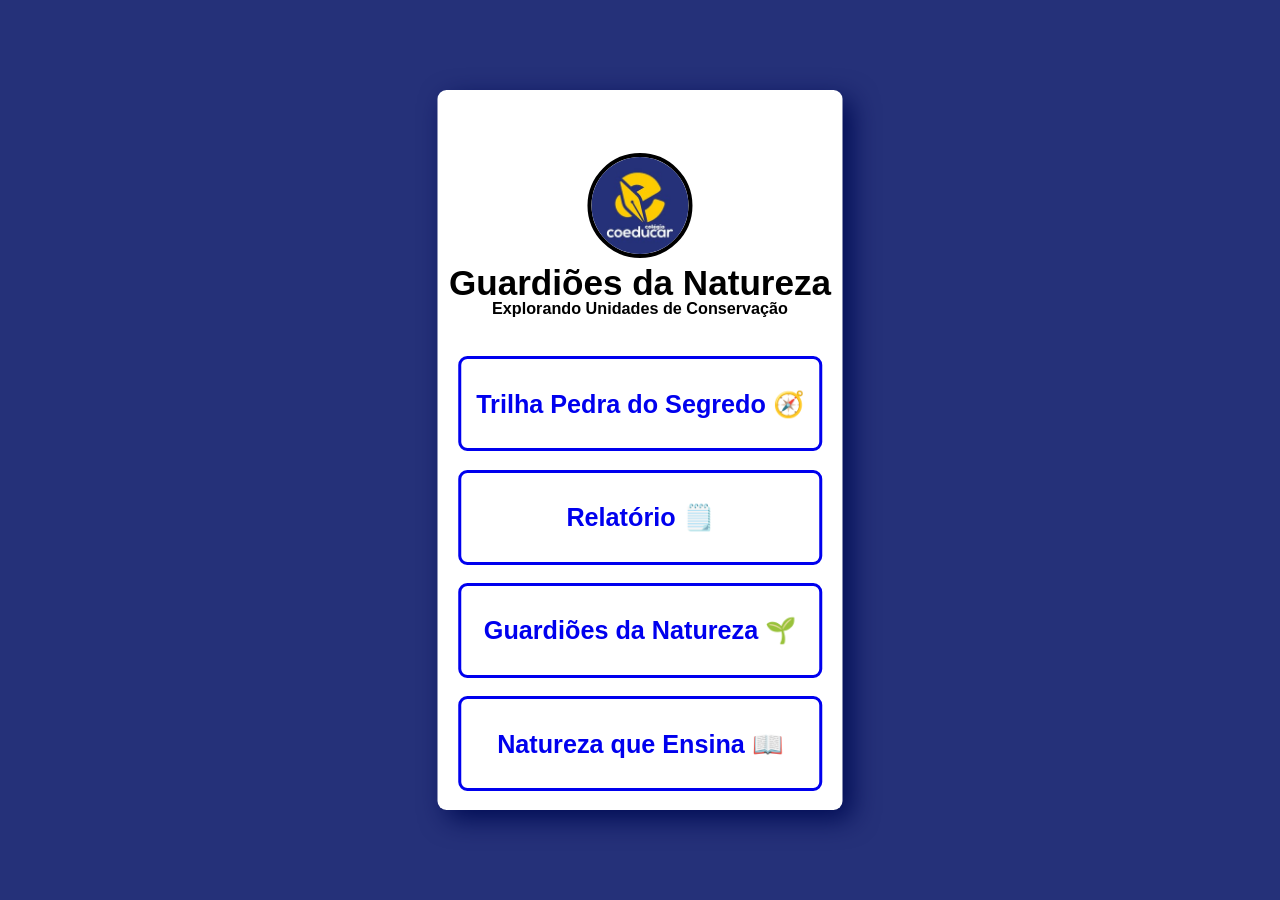
==== index.html @ 2611f814 "Final" ====
<!DOCTYPE html>
<html lang="pt-br">
<head>
    <meta charset="UTF-8">
    <meta name="viewport" content="width=device-width, initial-scale=1.0">
    <link rel="stylesheet" href="style.css">
    <title>Título</title>
</head>
<body>
    <main>
        <div id="Title">
            <h1>Guardiões da Natureza</h1>
            <h2>Explorando Unidades de Conservação</h2>
            <div id="Image">
                <img src="files/logo.jpg">
            </div>
        </div>
        <div id="Links">
            <a class="Link" href="files/mapa_trilha_pedra_do_segredo.html" target="_blank">
                <h3>Trilha Pedra do Segredo 🧭</h3>
            </a>
            <a class="Link" href="files/Relatório Unidades de conservação - DS.pdf" target="_blank">
                <h3>Relatório 🗒️</h3>
            </a>
            <a class="Link" href="https://canva.link/xzwxizz1rywqemj" target="_blank">
                <h3>Guardiões da Natureza  🌱</h3>
            </a>
            <a class="Link" href="files/WhatsApp Video 2026-07-18 at 19.06.32.mp4" target="_blank">
                <h3>Natureza que Ensina 📖</h3>
            </a>
        </div>
    </main>
</body>
</html>
---- style.css ----
body,html {
    height: 100%;
    margin: 0%;
    background-color: rgba(37, 49, 121);
}

main {
    height: 80%;
    aspect-ratio: 90/160;
    border-radius: 1vh;

    transform: translate(-50%,-50%);
    left: 50%;
    top: 50%;
    position: absolute;

    background-color: white;
    box-shadow: 1vh 1vh 3vh rgba(0, 12, 84);
}

#Links {
    width: 90%;
    height: 60%;

    transform: translate(-50%,-50%);
    left: 50%;
    top: 67%;
    position: absolute;
}

.Link {
    width: 100%;
    height: 22%;
    display: block;

    margin-bottom: 5%;

    border: solid 0.4vh;
    box-sizing: border-box;
    border-radius: 1vh;
}

#Title{
    width: 95%;
    height: 25%;

    transform: translate(-50%,0%);
    top: 10%;
    left: 50%;
    position: absolute;
}

#Image {
    height: 11.7vh;
    aspect-ratio: 1/1;

    position: absolute;
    transform: translate(-50%,0%);
    left: 50%;
    top: -5%;
}

img {
    height: 100%;

    border-radius: 100%;
    border: solid 0.5vh;
    box-sizing: border-box;
}

h1{
    width: 100%;

    margin: 0px;
    transform: translate(-50%,-50%);
    top: 67%;
    left: 50%;
    position: absolute;

    font-size: 3.9vh;
    font-family: Arial, Helvetica, sans-serif;
    text-align: center;
}

h2 {
    width: 100%;

    margin: 0px;
    transform: translate(-50%,-50%);
    top: 81%;
    left: 50%;
    position: absolute;

    font-size: 1.8vh; 
    text-align: center;
    font-family: Arial, Helvetica, sans-serif;
}

a{
    position: relative;
}

a:visited {
  color: black;
}

h3{
    width: 100%;
    text-align: center;

    margin: 0px;
    transform: translate(-50%,-50%);
    top: 50%;
    left: 50%;
    position: absolute;

    font-family: Arial, Helvetica, sans-serif;
    font-size: 2.8vh;
}
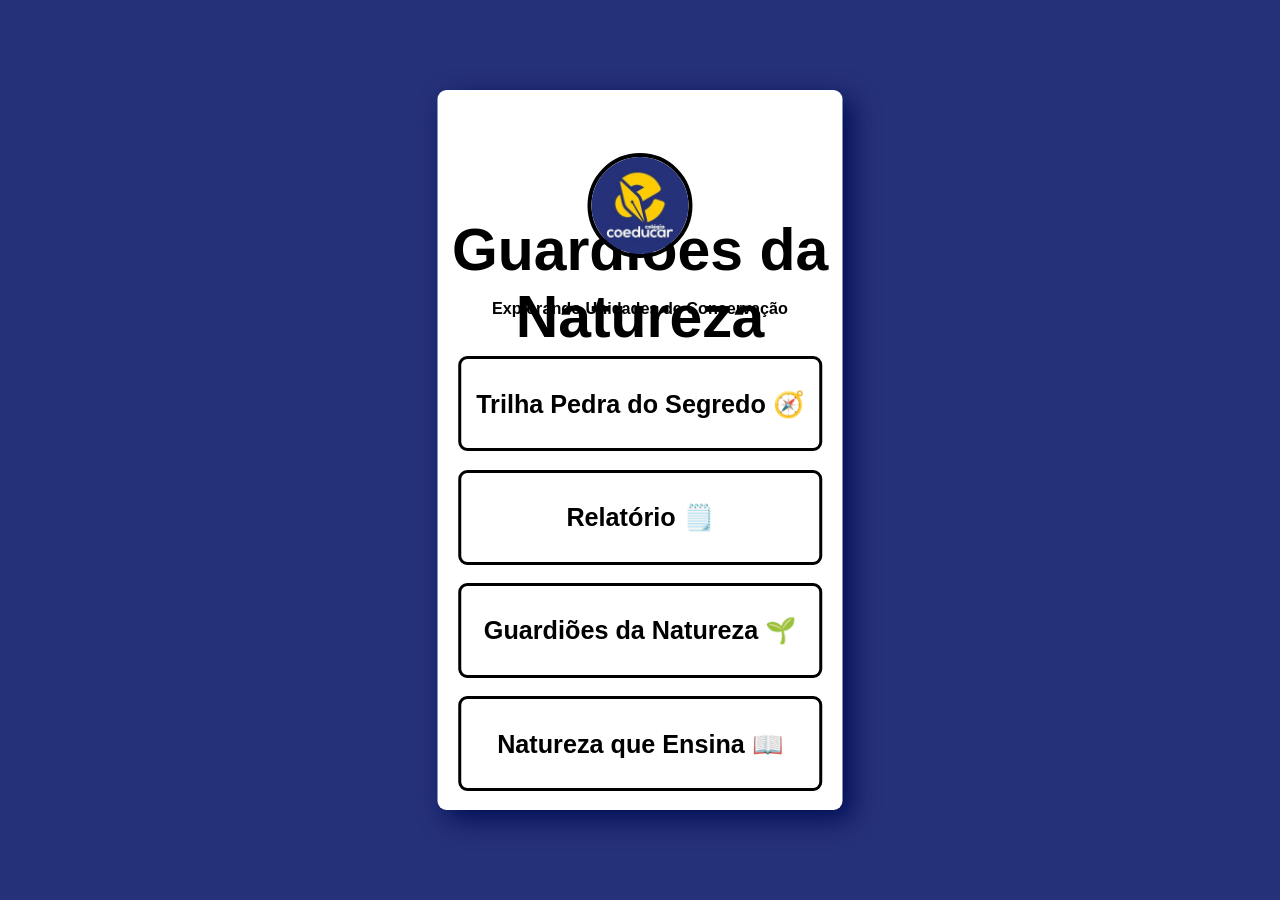
==== commit cac34b34: "Final 2" ====
--- a/index.html
+++ b/index.html
@@ -4,7 +4,7 @@
     <meta charset="UTF-8">
     <meta name="viewport" content="width=device-width, initial-scale=1.0">
     <link rel="stylesheet" href="style.css">
-    <title>Título</title>
+    <title>Guardiões da Natureza</title>
 </head>
 <body>
     <main>
--- a/style.css
+++ b/style.css
@@ -77,7 +77,7 @@
     left: 50%;
     position: absolute;
 
-    font-size: 3.9vh;
+    font-size: 4.6vw;
     font-family: Arial, Helvetica, sans-serif;
     text-align: center;
 }
@@ -98,6 +98,7 @@
 
 a{
     position: relative;
+    color: black;
 }
 
 a:visited {
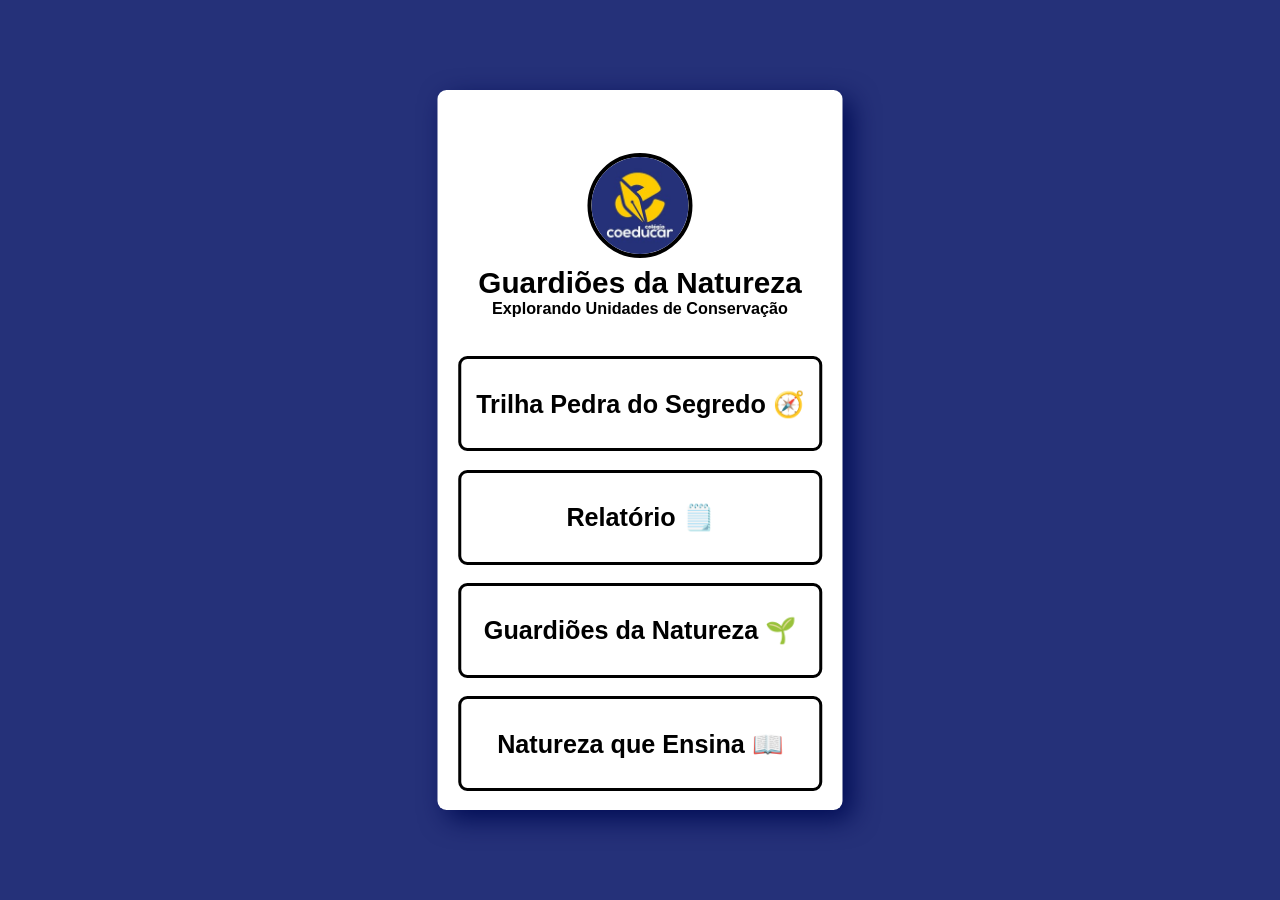
==== commit 607c4645: "final final 2" ====
--- a/index.html
+++ b/index.html
@@ -22,7 +22,7 @@
             <a class="Link" href="files/Relatório Unidades de conservação - DS.pdf" target="_blank">
                 <h3>Relatório 🗒️</h3>
             </a>
-            <a class="Link" href="https://canva.link/xzwxizz1rywqemj" target="_blank">
+            <a class="Link" href="files/Projeto GeoParque UNESCO.pdf" target="_blank">
                 <h3>Guardiões da Natureza  🌱</h3>
             </a>
             <a class="Link" href="files/WhatsApp Video 2026-07-18 at 19.06.32.mp4" target="_blank">
--- a/style.css
+++ b/style.css
@@ -77,9 +77,10 @@
     left: 50%;
     position: absolute;
 
-    font-size: 4.6vw;
     font-family: Arial, Helvetica, sans-serif;
     text-align: center;
+    font-size: 3.3vh;
+    
 }
 
 h2 {
@@ -98,7 +99,10 @@
 
 a{
     position: relative;
-    color: black;
+}
+
+a:link {
+  color: black;
 }
 
 a:visited {
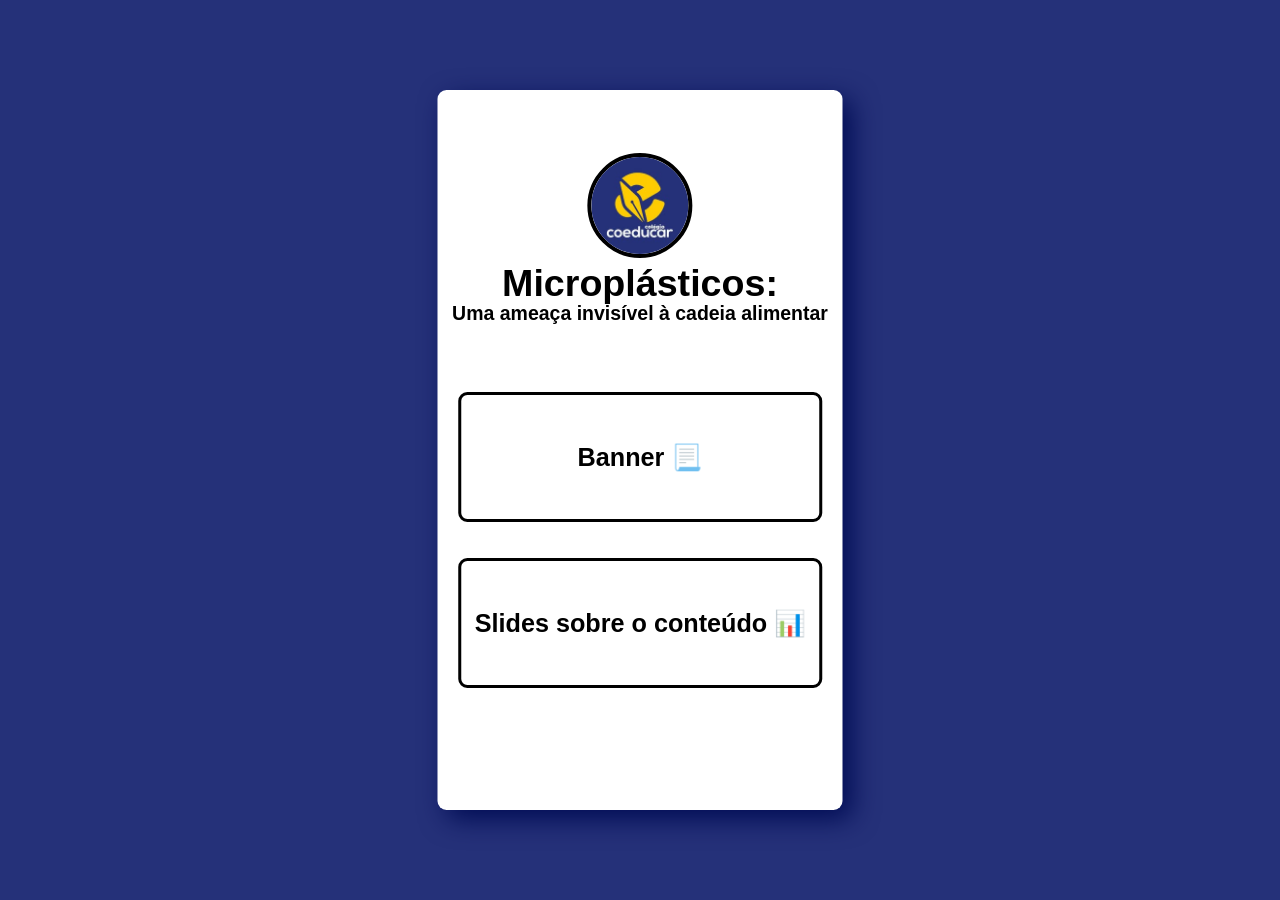
==== commit a4c9d7e2: "novo" ====
--- a/index.html
+++ b/index.html
@@ -9,24 +9,18 @@
 <body>
     <main>
         <div id="Title">
-            <h1>Guardiões da Natureza</h1>
-            <h2>Explorando Unidades de Conservação</h2>
+            <h1>Microplásticos:</h1>
+            <h2>Uma ameaça invisível à cadeia alimentar</h2>
             <div id="Image">
                 <img src="files/logo.jpg">
             </div>
         </div>
         <div id="Links">
-            <a class="Link" href="files/mapa_trilha_pedra_do_segredo.html" target="_blank">
-                <h3>Trilha Pedra do Segredo 🧭</h3>
+            <a class="Link" href="files/banner-de-apresentacao-201.png" target="_blank">
+                <h3>Banner 📃</h3>
             </a>
-            <a class="Link" href="files/Relatório Unidades de conservação - DS.pdf" target="_blank">
-                <h3>Relatório 🗒️</h3>
-            </a>
-            <a class="Link" href="files/Projeto GeoParque UNESCO.pdf" target="_blank">
-                <h3>Guardiões da Natureza  🌱</h3>
-            </a>
-            <a class="Link" href="files/WhatsApp Video 2026-07-18 at 19.06.32.mp4" target="_blank">
-                <h3>Natureza que Ensina 📖</h3>
+            <a class="Link" href="files/Microplásticos.pdf" target="_blank">
+                <h3>Slides sobre o conteúdo 📊</h3>
             </a>
         </div>
     </main>
--- a/style.css
+++ b/style.css
@@ -16,6 +16,8 @@
 
     background-color: white;
     box-shadow: 1vh 1vh 3vh rgba(0, 12, 84);
+
+    font-size: 3.8vh;
 }
 
 #Links {
@@ -24,16 +26,16 @@
 
     transform: translate(-50%,-50%);
     left: 50%;
-    top: 67%;
+    top: 72%;
     position: absolute;
 }
 
 .Link {
     width: 100%;
-    height: 22%;
+    height: 30%;
     display: block;
 
-    margin-bottom: 5%;
+    margin-bottom: 10%;
 
     border: solid 0.4vh;
     box-sizing: border-box;
@@ -41,7 +43,7 @@
 }
 
 #Title{
-    width: 95%;
+    width: 100%;
     height: 25%;
 
     transform: translate(-50%,0%);
@@ -79,7 +81,7 @@
 
     font-family: Arial, Helvetica, sans-serif;
     text-align: center;
-    font-size: 3.3vh;
+    font-size: 110%;
     
 }
 
@@ -88,17 +90,18 @@
 
     margin: 0px;
     transform: translate(-50%,-50%);
-    top: 81%;
+    top: 84%;
     left: 50%;
     position: absolute;
 
-    font-size: 1.8vh; 
+    font-size: 57%; 
     text-align: center;
     font-family: Arial, Helvetica, sans-serif;
 }
 
 a{
     position: relative;
+    font-size: 2.8vh;
 }
 
 a:link {
@@ -120,5 +123,5 @@
     position: absolute;
 
     font-family: Arial, Helvetica, sans-serif;
-    font-size: 2.8vh;
+    font-size: 100%;
 }
